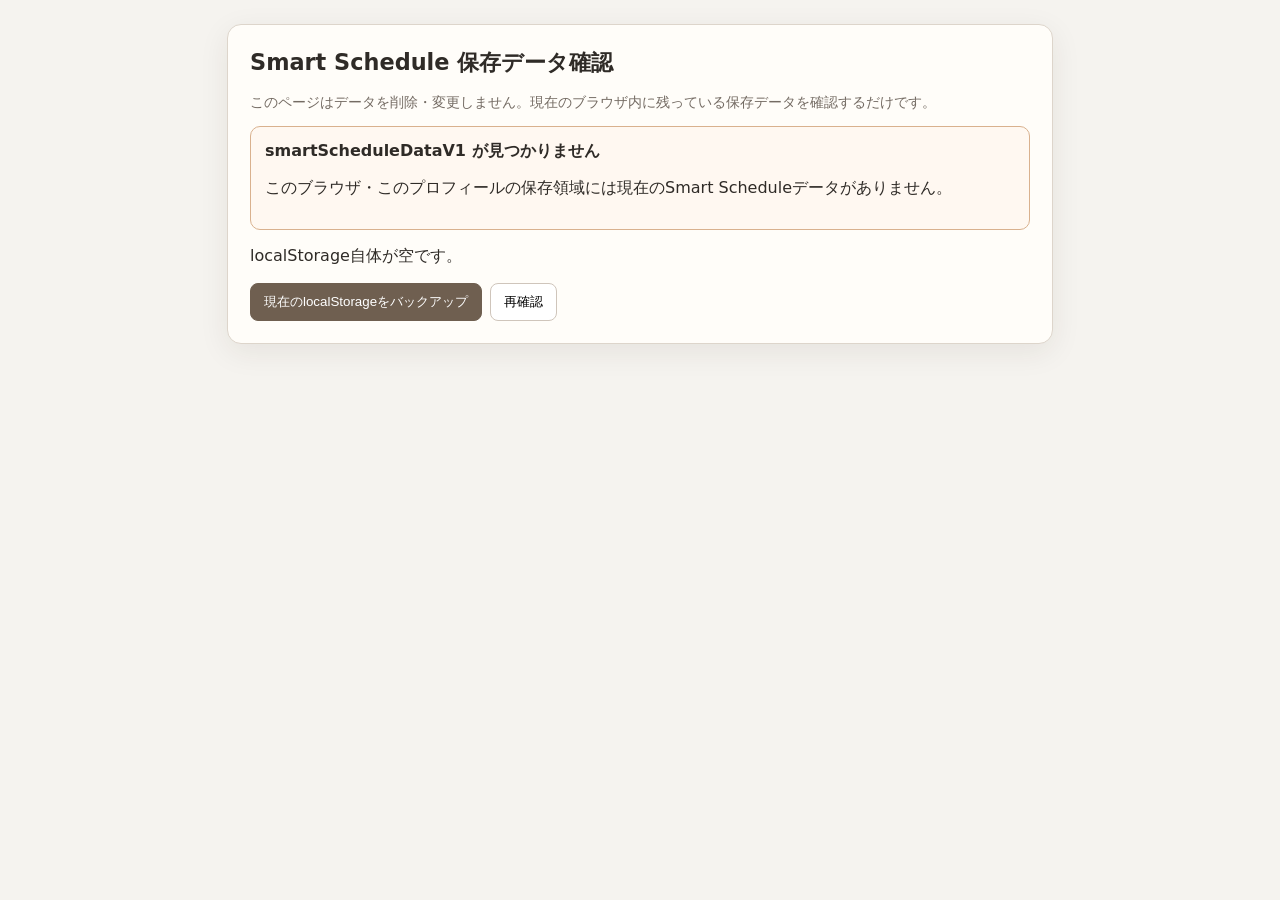
==== recovery.html @ 760c6b72 "Add standalone localStorage recovery checker" ====
<!doctype html>
<html lang="ja">
<head>
<meta charset="utf-8">
<meta name="viewport" content="width=device-width,initial-scale=1">
<title>Smart Schedule データ確認</title>
<style>
body{font-family:system-ui,-apple-system,"Segoe UI",sans-serif;background:#f5f3ef;color:#2f2b27;margin:0;padding:24px}
main{max-width:780px;margin:auto;background:#fffdf9;border:1px solid #ddd5cb;border-radius:14px;padding:22px;box-shadow:0 8px 30px rgba(50,40,30,.08)}
h1{font-size:1.4rem;margin-top:0}
.card{border:1px solid #e2dbd2;border-radius:10px;padding:14px;margin:12px 0;background:#fff}
.ok{border-color:#a8c39c;background:#f4faf1}.warn{border-color:#d9b18e;background:#fff8f1}
button{padding:9px 13px;border:1px solid #cfc5bb;border-radius:8px;background:#fff;cursor:pointer}
button.primary{background:#6f5f50;color:#fff;border-color:#6f5f50}
pre{white-space:pre-wrap;word-break:break-word;font-size:.8rem;background:#f7f5f2;padding:10px;border-radius:8px;max-height:220px;overflow:auto}
.small{color:#746b63;font-size:.88rem}
</style>
</head>
<body>
<main>
<h1>Smart Schedule 保存データ確認</h1>
<p class="small">このページはデータを削除・変更しません。現在のブラウザ内に残っている保存データを確認するだけです。</p>
<div id="result"></div>
<div style="display:flex;gap:8px;flex-wrap:wrap;margin-top:16px">
<button id="download" class="primary">現在のlocalStorageをバックアップ</button>
<button id="reload">再確認</button>
</div>
<script>
const result=document.getElementById('result');
function esc(s){return String(s).replace(/[&<>"]/g,c=>({'&':'&amp;','<':'&lt;','>':'&gt;','"':'&quot;'}[c]))}
function inspect(){
  const rows=[];
  const all={};
  for(let i=0;i<localStorage.length;i++){
    const key=localStorage.key(i);
    const raw=localStorage.getItem(key);
    all[key]=raw;
    let info='';
    try{
      const p=JSON.parse(raw);
      if(p&&typeof p==='object'){
        const tasks=Array.isArray(p.tasks)?p.tasks.length:null;
        const memos=Array.isArray(p.memoNotes)?p.memoNotes.length:null;
        info=(tasks!==null?'タスク '+tasks+'件':'')+(memos!==null?' / 付箋 '+memos+'件':'');
      }
    }catch{}
    rows.push('<div class="card"><strong>'+esc(key)+'</strong><div class="small">'+esc(info||('文字数 '+(raw?.length||0)))+'</div></div>');
  }
  const main=localStorage.getItem('smartScheduleDataV1');
  if(main){
    try{
      const p=JSON.parse(main);
      const tc=Array.isArray(p.tasks)?p.tasks.length:0;
      const mc=Array.isArray(p.memoNotes)?p.memoNotes.length:0;
      result.innerHTML='<div class="card '+(tc||mc?'ok':'warn')+'"><strong>smartScheduleDataV1 が見つかりました</strong><p>タスク '+tc+'件 / 付箋 '+mc+'件</p></div>'+
        (rows.length?'<h2 style="font-size:1rem">このブラウザ内の保存キー</h2>'+rows.join(''):'');
    }catch(e){
      result.innerHTML='<div class="card warn"><strong>smartScheduleDataV1 はありますがJSONとして読み取れません</strong><pre>'+esc(main.slice(0,2000))+'</pre></div>'+rows.join('');
    }
  }else{
    result.innerHTML='<div class="card warn"><strong>smartScheduleDataV1 が見つかりません</strong><p>このブラウザ・このプロフィールの保存領域には現在のSmart Scheduleデータがありません。</p></div>'+
      (rows.length?'<h2 style="font-size:1rem">ただし別の保存キーはあります</h2>'+rows.join(''):'<p>localStorage自体が空です。</p>');
  }
  window.__backup=all;
}
inspect();
document.getElementById('reload').onclick=inspect;
document.getElementById('download').onclick=()=>{
  const blob=new Blob([JSON.stringify(window.__backup||{},null,2)],{type:'application/json'});
  const a=document.createElement('a');
  a.href=URL.createObjectURL(blob);
  a.download='smart-schedule-localstorage-backup.json';
  a.click();
  setTimeout(()=>URL.revokeObjectURL(a.href),1000);
};
</script>
</main>
</body>
</html>
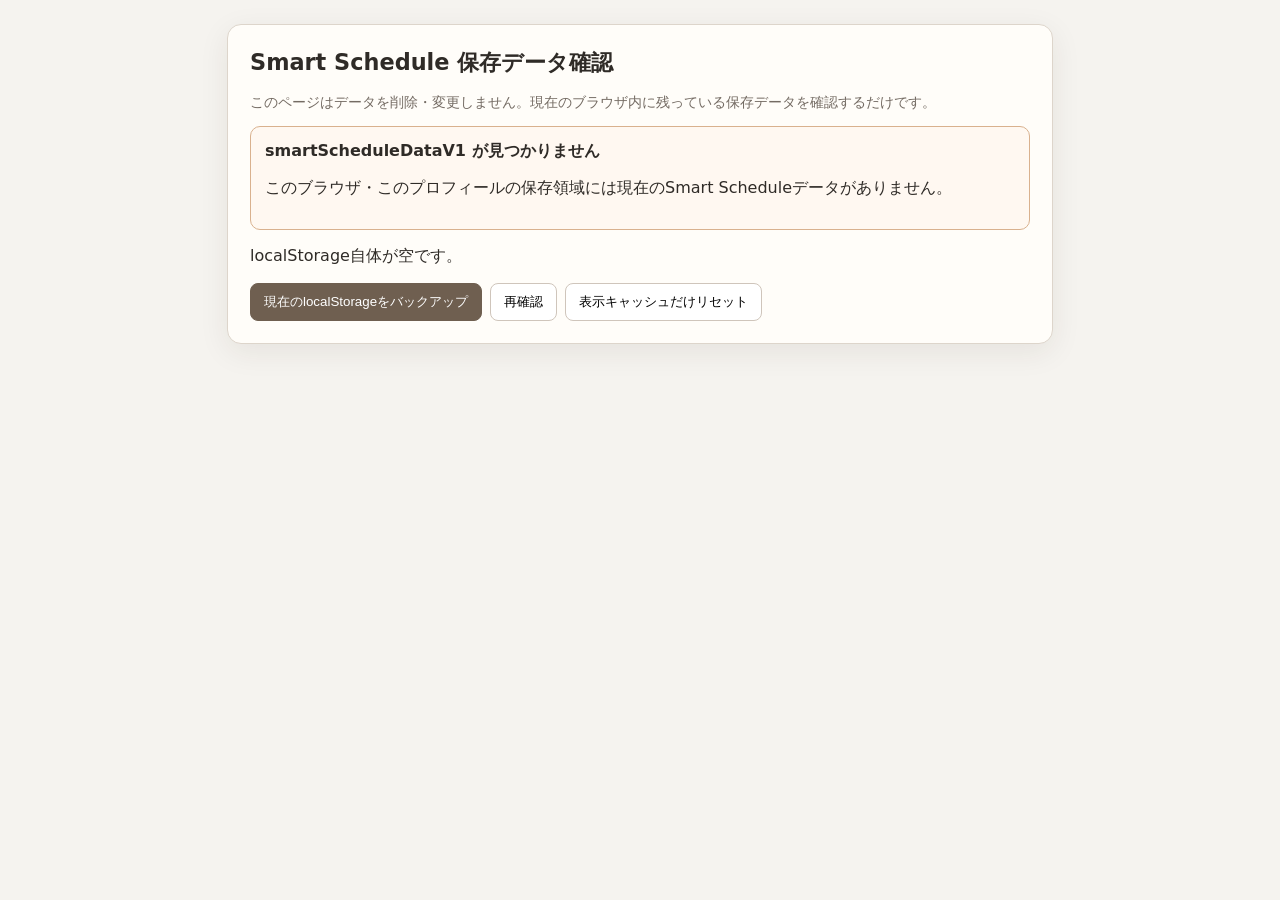
==== commit 9929dbd2: "Add safe service worker cache reset to recovery page" ====
--- a/recovery.html
+++ b/recovery.html
@@ -24,6 +24,7 @@
 <div style="display:flex;gap:8px;flex-wrap:wrap;margin-top:16px">
 <button id="download" class="primary">現在のlocalStorageをバックアップ</button>
 <button id="reload">再確認</button>
+<button id="resetSw">表示キャッシュだけリセット</button>
 </div>
 <script>
 const result=document.getElementById('result');
@@ -65,6 +66,23 @@
 }
 inspect();
 document.getElementById('reload').onclick=inspect;
+document.getElementById('resetSw').onclick=async()=>{
+  if(!confirm('タスクや付箋は消さず、Smart Scheduleの表示キャッシュだけをリセットします。実行しますか？'))return;
+  try{
+    if('serviceWorker' in navigator){
+      const regs=await navigator.serviceWorker.getRegistrations();
+      await Promise.all(regs.map(r=>r.unregister()));
+    }
+    if('caches' in window){
+      const keys=await caches.keys();
+      await Promise.all(keys.filter(k=>k.startsWith('smart-schedule-pwa-')).map(k=>caches.delete(k)));
+    }
+    alert('表示キャッシュをリセットしました。タスク・付箋データは残っています。Smart Schedule本体を開き直します。');
+    location.href='./?fresh=20261112-1';
+  }catch(e){
+    alert('表示キャッシュのリセットに失敗しました: '+e.message);
+  }
+};
 document.getElementById('download').onclick=()=>{
   const blob=new Blob([JSON.stringify(window.__backup||{},null,2)],{type:'application/json'});
   const a=document.createElement('a');
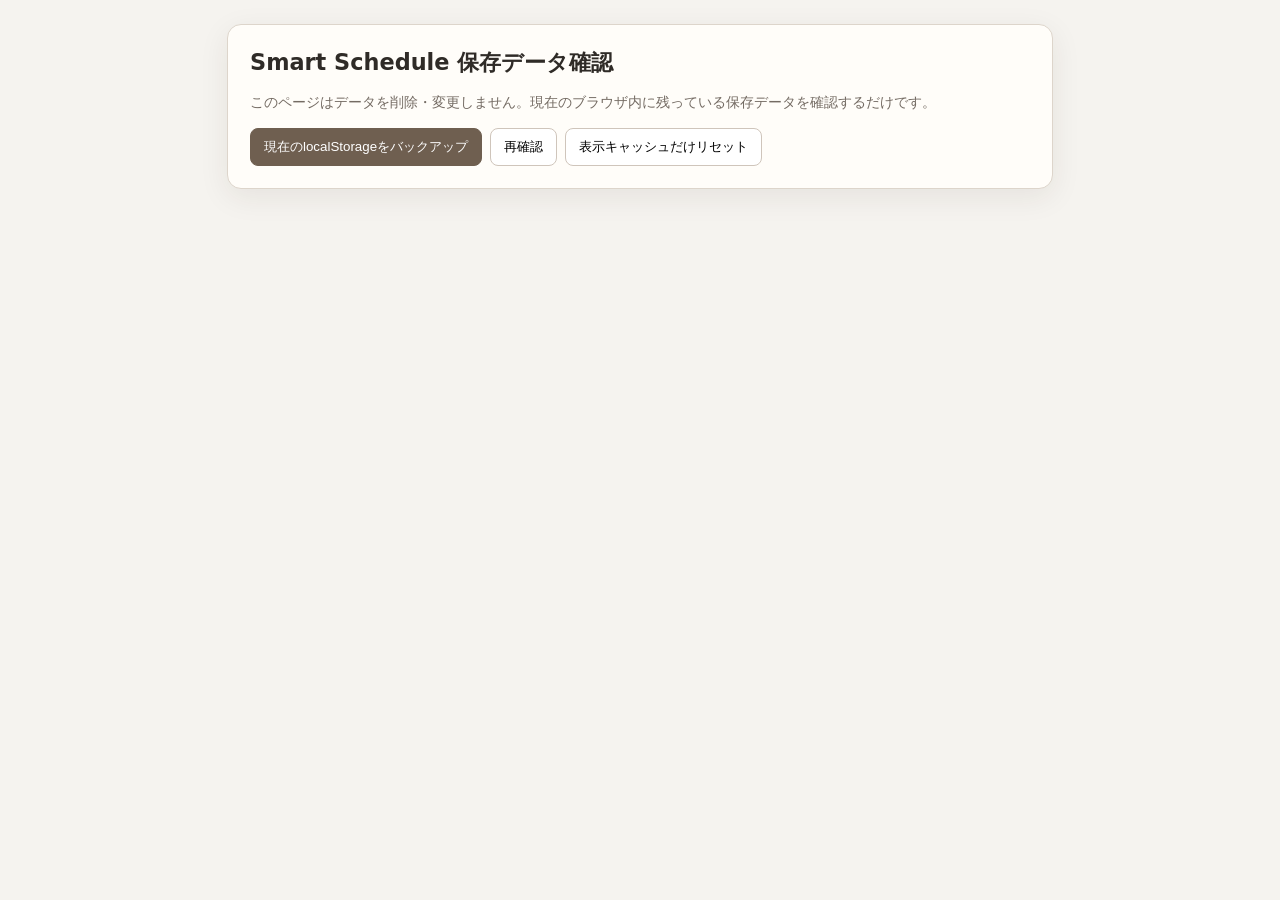
==== commit dc77f461: "Add one-click recovery from main or backup data" ====
--- a/recovery.html
+++ b/recovery.html
@@ -32,6 +32,7 @@
 function inspect(){
   const rows=[];
   const all={};
+  const parsedByKey={};
   for(let i=0;i<localStorage.length;i++){
     const key=localStorage.key(i);
     const raw=localStorage.getItem(key);
@@ -39,6 +40,7 @@
     let info='';
     try{
       const p=JSON.parse(raw);
+      parsedByKey[key]=p;
       if(p&&typeof p==='object'){
         const tasks=Array.isArray(p.tasks)?p.tasks.length:null;
         const memos=Array.isArray(p.memoNotes)?p.memoNotes.length:null;
@@ -47,24 +49,70 @@
     }catch{}
     rows.push('<div class="card"><strong>'+esc(key)+'</strong><div class="small">'+esc(info||('文字数 '+(raw?.length||0)))+'</div></div>');
   }
-  const main=localStorage.getItem('smartScheduleDataV1');
-  if(main){
-    try{
-      const p=JSON.parse(main);
-      const tc=Array.isArray(p.tasks)?p.tasks.length:0;
-      const mc=Array.isArray(p.memoNotes)?p.memoNotes.length:0;
-      result.innerHTML='<div class="card '+(tc||mc?'ok':'warn')+'"><strong>smartScheduleDataV1 が見つかりました</strong><p>タスク '+tc+'件 / 付箋 '+mc+'件</p></div>'+
-        (rows.length?'<h2 style="font-size:1rem">このブラウザ内の保存キー</h2>'+rows.join(''):'');
-    }catch(e){
-      result.innerHTML='<div class="card warn"><strong>smartScheduleDataV1 はありますがJSONとして読み取れません</strong><pre>'+esc(main.slice(0,2000))+'</pre></div>'+rows.join('');
-    }
+
+  const mainKey='smartScheduleDataV1';
+  const backupKey='smartScheduleDataBackupV1';
+  const main=parsedByKey[mainKey];
+  const backup=parsedByKey[backupKey];
+
+  const count=function(p){
+    return {
+      tasks:p&&Array.isArray(p.tasks)?p.tasks.length:0,
+      memos:p&&Array.isArray(p.memoNotes)?p.memoNotes.length:0
+    };
+  };
+  const mc=count(main), bc=count(backup);
+  const mainScore=mc.tasks+mc.memos;
+  const backupScore=bc.tasks+bc.memos;
+
+  let summary=
+    '<div class="card '+(mainScore?'ok':'warn')+'">'+
+      '<strong>現在のメインデータ</strong>'+
+      '<p>タスク '+mc.tasks+'件 / 付箋 '+mc.memos+'件</p>'+
+    '</div>'+
+    '<div class="card '+(backupScore?'ok':'warn')+'">'+
+      '<strong>自動バックアップ</strong>'+
+      '<p>タスク '+bc.tasks+'件 / 付箋 '+bc.memos+'件</p>'+
+    '</div>';
+
+  if(mainScore||backupScore){
+    const restoreKey=backupScore>mainScore?backupKey:mainKey;
+    const rc=restoreKey===backupKey?bc:mc;
+    summary+=
+      '<div class="card ok">'+
+        '<strong>復旧候補</strong>'+
+        '<p>タスク '+rc.tasks+'件 / 付箋 '+rc.memos+'件のデータを使えます。</p>'+
+        '<button id="restoreBest" class="primary">このデータでSmart Scheduleを復旧</button>'+
+      '</div>';
+    setTimeout(()=>{
+      const b=document.getElementById('restoreBest');
+      if(b)b.onclick=()=>restoreBestData(restoreKey);
+    },0);
   }else{
-    result.innerHTML='<div class="card warn"><strong>smartScheduleDataV1 が見つかりません</strong><p>このブラウザ・このプロフィールの保存領域には現在のSmart Scheduleデータがありません。</p></div>'+
-      (rows.length?'<h2 style="font-size:1rem">ただし別の保存キーはあります</h2>'+rows.join(''):'<p>localStorage自体が空です。</p>');
+    summary+='<div class="card warn"><strong>復旧候補が見つかりません</strong><p>このブラウザ内ではタスク・付箋の入ったデータを確認できませんでした。</p></div>';
   }
+
+  result.innerHTML=summary+'<h2 style="font-size:1rem">このブラウザ内の保存キー</h2>'+rows.join('');
   window.__backup=all;
 }
-inspect();
+
+function restoreBestData(key){
+  const raw=localStorage.getItem(key);
+  if(!raw)return alert('復旧元データが見つかりません。');
+  let p;
+  try{p=JSON.parse(raw)}catch{return alert('復旧元データを読み取れませんでした。')}
+  const tc=Array.isArray(p.tasks)?p.tasks.length:0;
+  const mc=Array.isArray(p.memoNotes)?p.memoNotes.length:0;
+  if(!tc&&!mc)return alert('復旧できるタスク・付箋がありません。');
+
+  if(!confirm('タスク '+tc+'件・付箋 '+mc+'件の状態に復旧します。よろしいですか？'))return;
+
+  localStorage.setItem('smartScheduleDataV1',raw);
+  localStorage.setItem('smartScheduleDataBackupV1',raw);
+  alert('復旧データを書き戻しました。Smart Scheduleを開きます。');
+  location.href='./smart-schedule-v2.html?recovered=1';
+}
+
 document.getElementById('reload').onclick=inspect;
 document.getElementById('resetSw').onclick=async()=>{
   if(!confirm('タスクや付箋は消さず、Smart Scheduleの表示キャッシュだけをリセットします。実行しますか？'))return;
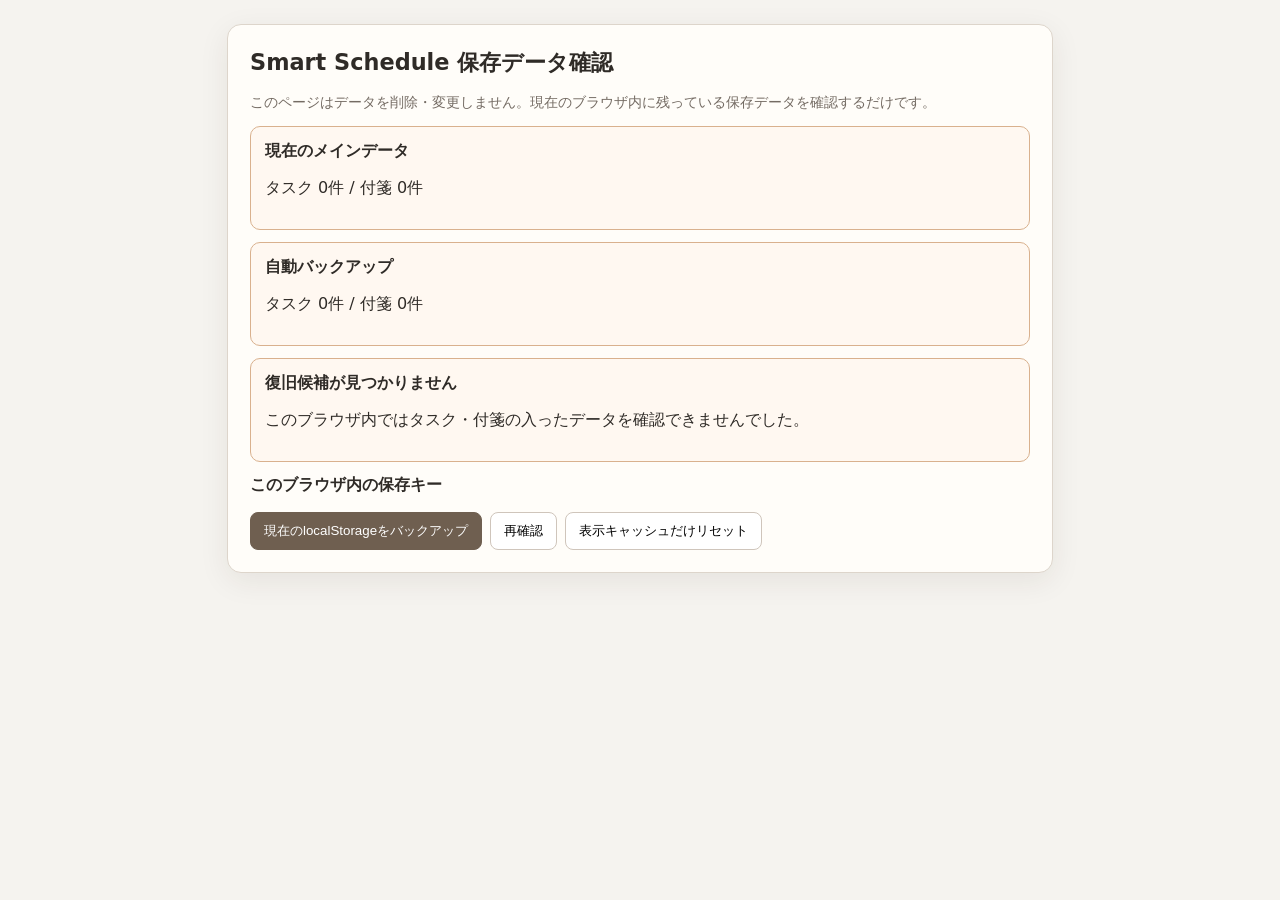
==== commit 83a6e756: "Run storage recovery inspection on page load" ====
--- a/recovery.html
+++ b/recovery.html
@@ -113,6 +113,7 @@
   location.href='./smart-schedule-v2.html?recovered=1';
 }
 
+inspect();
 document.getElementById('reload').onclick=inspect;
 document.getElementById('resetSw').onclick=async()=>{
   if(!confirm('タスクや付箋は消さず、Smart Scheduleの表示キャッシュだけをリセットします。実行しますか？'))return;
